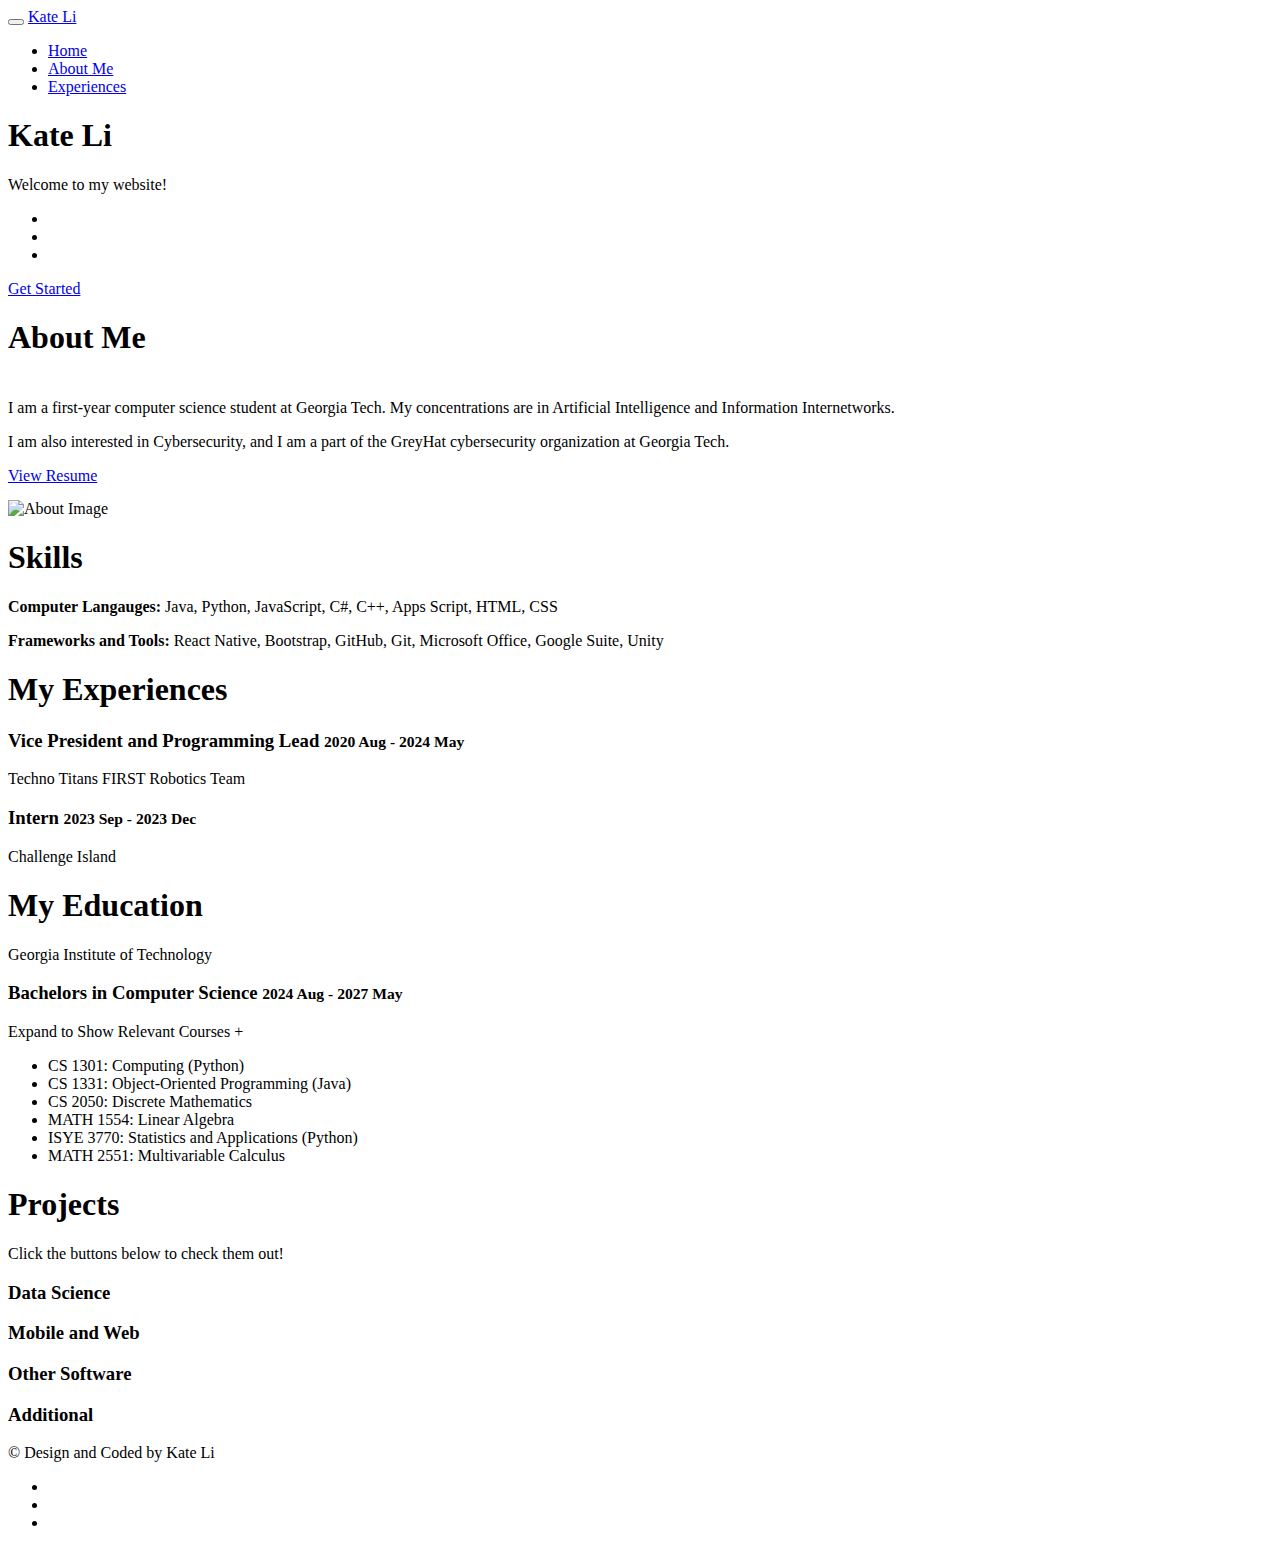
==== index.html @ 6c7d16b3 "Upload Project" ====
<!DOCTYPE html>
<html lang="en">
<head>

<meta charset="UTF-8">
<meta http-equiv="X-UA-Compatible" content="IE=Edge">
<meta name="description" content="">
<meta name="keywords" content="">
<meta name="author" content="">
<meta name="viewport" content="width=device-width, initial-scale=1, maximum-scale=1">

<title>Kate Li</title>

<link rel="stylesheet" href="css/bootstrap.min.css">
<link rel="stylesheet" href="css/animate.css">
<link rel="stylesheet" href="css/font-awesome.min.css">
<link rel="stylesheet" href="css/style.css">

<link href="https://fonts.googleapis.com/css?family=Source+Sans+Pro:300,400,700" rel="stylesheet">

</head>
<body data-spy="scroll" data-target=".navbar-collapse" data-offset="50">


<!-- PRE LOADER -->
<div class="preloader">
     <div class="spinner">
          <span class="spinner-rotate"></span>
     </div>
</div>


<!-- NAVBAR -->
<div class="navbar navbar-fixed-top custom-navbar" role="navigation">
     <div class="container">

          <div class="navbar-header">
               <button class="navbar-toggle" data-toggle="collapse" data-target=".navbar-collapse">
                    <span class="icon icon-bar"></span>
                    <span class="icon icon-bar"></span>
                    <span class="icon icon-bar"></span>
               </button>
               <a href="#" class="navbar-brand">Kate Li</a>
          </div>

          <div class="collapse navbar-collapse">
               <ul class="nav navbar-nav navbar-right">
                    <li><a href="#home" class="smoothScroll">Home</a></li>
                    <li><a href="#about" class="smoothScroll">About Me</a></li>
                    <li><a href="#experience" class="smoothScroll">Experiences</a></li>
               </ul>
          </div>

     </div>
</div>


<!-- Home Section -->
<section id="home" class="parallax-section">
     <div class="container">
          <div class="row">

               <div class="col-md-6 col-sm-6">
                    <div class="home-img"></div>
               </div>

               <div class="col-md-6 col-sm-6">
                    <div class="home-thumb">
                         <div class="section-title">
                              <h1 class="wow fadeInUp" data-wow-delay="0.6s"><strong>Kate Li</strong></h1>
                              <p class="wow fadeInUp" data-wow-delay="0.9s">Welcome to my website!</p>
                              <ul class="wow fadeInUp social-icon" data-wow-delay="1.2s" style="text-align: left;">
                                   <li><a href="https://github.com/li-kate" target="_blank" rel="noopener noreferrer" class="fa fa-github"></a></li>
                                   <li><a href="mailto:kli605@gatech.edu" class="fa fa-envelope"></a></li>
                                   <li><a href="www.linkedin.com/in/li-kate" target="_blank" rel="noopener noreferrer" class="fa fa-linkedin"></a></li>
                              </ul>
                              
                              <a href="#about" class="wow fadeInUp smoothScroll section-btn btn btn-success" data-wow-delay="1.4s">Get Started</a>
                              
                         </div>
                    </div>
               </div>


          </div>
     </div>
</section>


<!-- About Section -->
<section id="about" class="parallax-section">
     <div class="container">
          <div class="row">

               <div class="col-md-6 col-sm-12">
                    <div class="about-thumb">
                         <div class="wow fadeInUp section-title" style = "padding-bottom: 5px;" data-wow-delay="0.4s">
                              <h1>About Me</h1>
                         </div>
                         <div class="wow fadeInUp" data-wow-delay="0.8s">
                              <p>I am a first-year computer science student at Georgia Tech. My concentrations are in Artificial Intelligence and Information Internetworks. </p>
                              <p>I am also interested in Cybersecurity, and I am a part of the GreyHat cybersecurity organization at Georgia Tech.</p>
                              <a href="PortfolioResume.pdf" target="_blank" class="section-btn" style = "margin-bottom: 15px; display: inline-block;">View Resume</a>
                         </div>
                    </div>
               </div>

               <div class="col-md-3 col-sm-6 about-img-container">
                    <img class="about-img" src="images/about-img.jpg" alt="About Image">
               </div>

               <div class="bg-blue col-md-3 col-sm-6">
                    <div class="skill-thumb">
                         <div class="wow fadeInUp section-title color-white" data-wow-delay="1.2s">
                              <h1>Skills</h1>
                              <p class="color-white"> <b>Computer Langauges: </b>Java, Python, JavaScript, C#, C++, Apps Script, HTML, CSS</p>
                              <p class="color-white"> <b>Frameworks and Tools: </b>React Native, Bootstrap, GitHub, Git, Microsoft Office, Google Suite, Unity</p>
                              <!-- <p class="color-white"> <b>Operating Systems: </b>Windows, Linux</p> -->
                         </div>
                    </div>
               </div>

          </div>
     </div>
</section>


<!-- Experience Section -->
<section id="experience" class="parallax-section">
     <div class="container">
          <div class="row">

               <div class="col-md-6 col-sm-6">
                    <div class="background-image experience-img"></div>
               </div>

               <div class="col-md-6 col-sm-6">
                    <div class=" experience-thumb">
                         <div class="wow fadeInUp section-title" data-wow-delay="0.8s">
                              <h1>My Experiences</h1>
                              <p> </p>
                         </div>

                         <div class="wow fadeInUp media" data-wow-delay="1.2s">
                              <div class="media-object media-left">
                                   <i class="fa fa-laptop"></i>
                              </div>
                              <div class="media-body">
                                   <h3 class="media-heading"> Vice President and Programming Lead <small>2020 Aug - 2024 May</small></h3>
                                   <p>Techno Titans FIRST Robotics Team</p>
                              </div>
                         </div>

                         <div class="wow fadeInUp media" data-wow-delay="1.6s">
                              <div class="media-object media-left">
                                   <i class="fa fa-laptop"></i>
                              </div>
                              <div class="media-body">
                                   <h3 class="media-heading">Intern <small>2023 Sep - 2023 Dec</small></h3>
                                   <p>Challenge Island</p>
                              </div>
                         </div>

                    </div>
               </div>

          </div>
     </div>
</section>


<!-- Education Section -->
<section id="education" class="parallax-section">
     <div class="container">
          <div class="row">

               <div class="col-md-6 col-sm-6">
                    <div class="color-white education-thumb">
                         <div class="wow fadeInUp section-title" data-wow-delay="0.8s">
                              <h1>My Education</h1>
                              <p class="color-white">Georgia Institute of Technology</p>
                         </div>

                         <div class="wow fadeInUp color-white media" data-wow-delay="1.2s">
                              <div class="media-object media-left">
                                   <i class="fa fa-laptop"></i>
                              </div>
                              <div class="media-body">
                                   <h3 class="media-heading">Bachelors in Computer Science <small>2024 Aug - 2027 May</small></h3>
                                   <span id="expandButton" onclick="toggleSection()" class="text-button">Expand to Show Relevant Courses +</span>
                                   <div id="bulletedSection" class="hidden">
                                        <ul>
                                             <li>CS 1301: Computing (Python)</li>
                                             <li>CS 1331: Object-Oriented Programming (Java)</li>
                                             <li>CS 2050: Discrete Mathematics</li>
                                             <li>MATH 1554: Linear Algebra</li>
                                             <li>ISYE 3770: Statistics and Applications (Python)</li>
                                             <li>MATH 2551: Multivariable Calculus</li>
                                        </ul>
                                   </div>
                              </div>
                         </div>
                    </div>
               </div>

               <div class="col-md-6 col-sm-6">
                    <div class="background-image education-img"></div>
               </div>

          </div>
     </div>
</section>

<!-- Project (service) Section -->
<section id="service" class="parallax-section">
     <div class="container">
          <div class="row">

               <div class="col-md-6 col-sm-12"></div>
                    <div class="wow fadeInUp color-white section-title" data-wow-delay="0.4s">
                        <h1>Projects</h1>
                        <p class="color-white">Click the buttons below to check them out!</p>
                    </div>
               </div>

               <div class="bg-blue col-md-3 col-sm-6">
                    <div class="wow fadeInUp color-white service-thumb" data-wow-delay="0.8s" onclick="window.location.href='projects.html?category=data-science'">
                         <i class="fa fa-table"></i>
                         <h3>Data Science</h3>
                    </div>
               </div>

               <div class="bg-light-blue col-md-3 col-sm-6">
                    <div class="wow fadeInUp service-thumb" data-wow-delay="1.2s" onclick="window.location.href='projects.html?category=mobile-web-apps'">
                         <i class="fa fa-desktop"></i>
                         <h3>Mobile and Web</h3>
                    </div>
               </div>

               <div class="bg-dark col-md-3 col-sm-6">
                    <div class="wow fadeInUp color-white service-thumb" data-wow-delay="1.6s" onclick="window.location.href='projects.html?category=other-software'">
                         <i class="fa fa-keyboard-o"></i>
                         <h3>Other Software</h3>
                    </div>
               </div>

               <div class="bg-light-gray col-md-3 col-sm-6">
                    <div class="wow fadeInUp service-thumb" data-wow-delay="1.8s" onclick="window.location.href='projects.html?category=additional'">
                         <i class="fa fa-paper-plane"></i>
                         <h3>Additional</h3>
                    </div>
               </div>

          </div>
     </div>
</section>

<!-- Footer Section -->
<footer>
	<div class="container">
		<div class="row">

               <div class="col-md-12 col-sm-12">
                    <div class="wow fadeInUp footer-copyright" data-wow-delay="1.8s">
                         <p> &copy; Design and Coded by Kate Li</p>
                    </div>
				<ul class="wow fadeInUp social-icon" data-wow-delay="2s" style="text-align: center;">
                         <li><a href="https://github.com/li-kate" target="_blank" rel="noopener noreferrer" class="fa fa-github"></a></li>
                         <li><a href="mailto:kli605@gatech.edu" class="fa fa-envelope"></a></li>
                         <li><a href="www.linkedin.com/in/li-kate" target="_blank" rel="noopener noreferrer" class="fa fa-linkedin"></a></li>
                    </ul>
               </div>
			
		</div>
	</div>
</footer>

<!-- SCRIPTS -->
<script src="js/jquery.js"></script>
<script src="js/bootstrap.min.js"></script>
<script src="js/jquery.parallax.js"></script>
<script src="js/smoothscroll.js"></script>
<script src="js/wow.min.js"></script>
<script src="js/custom.js"></script>

</body>
</html>
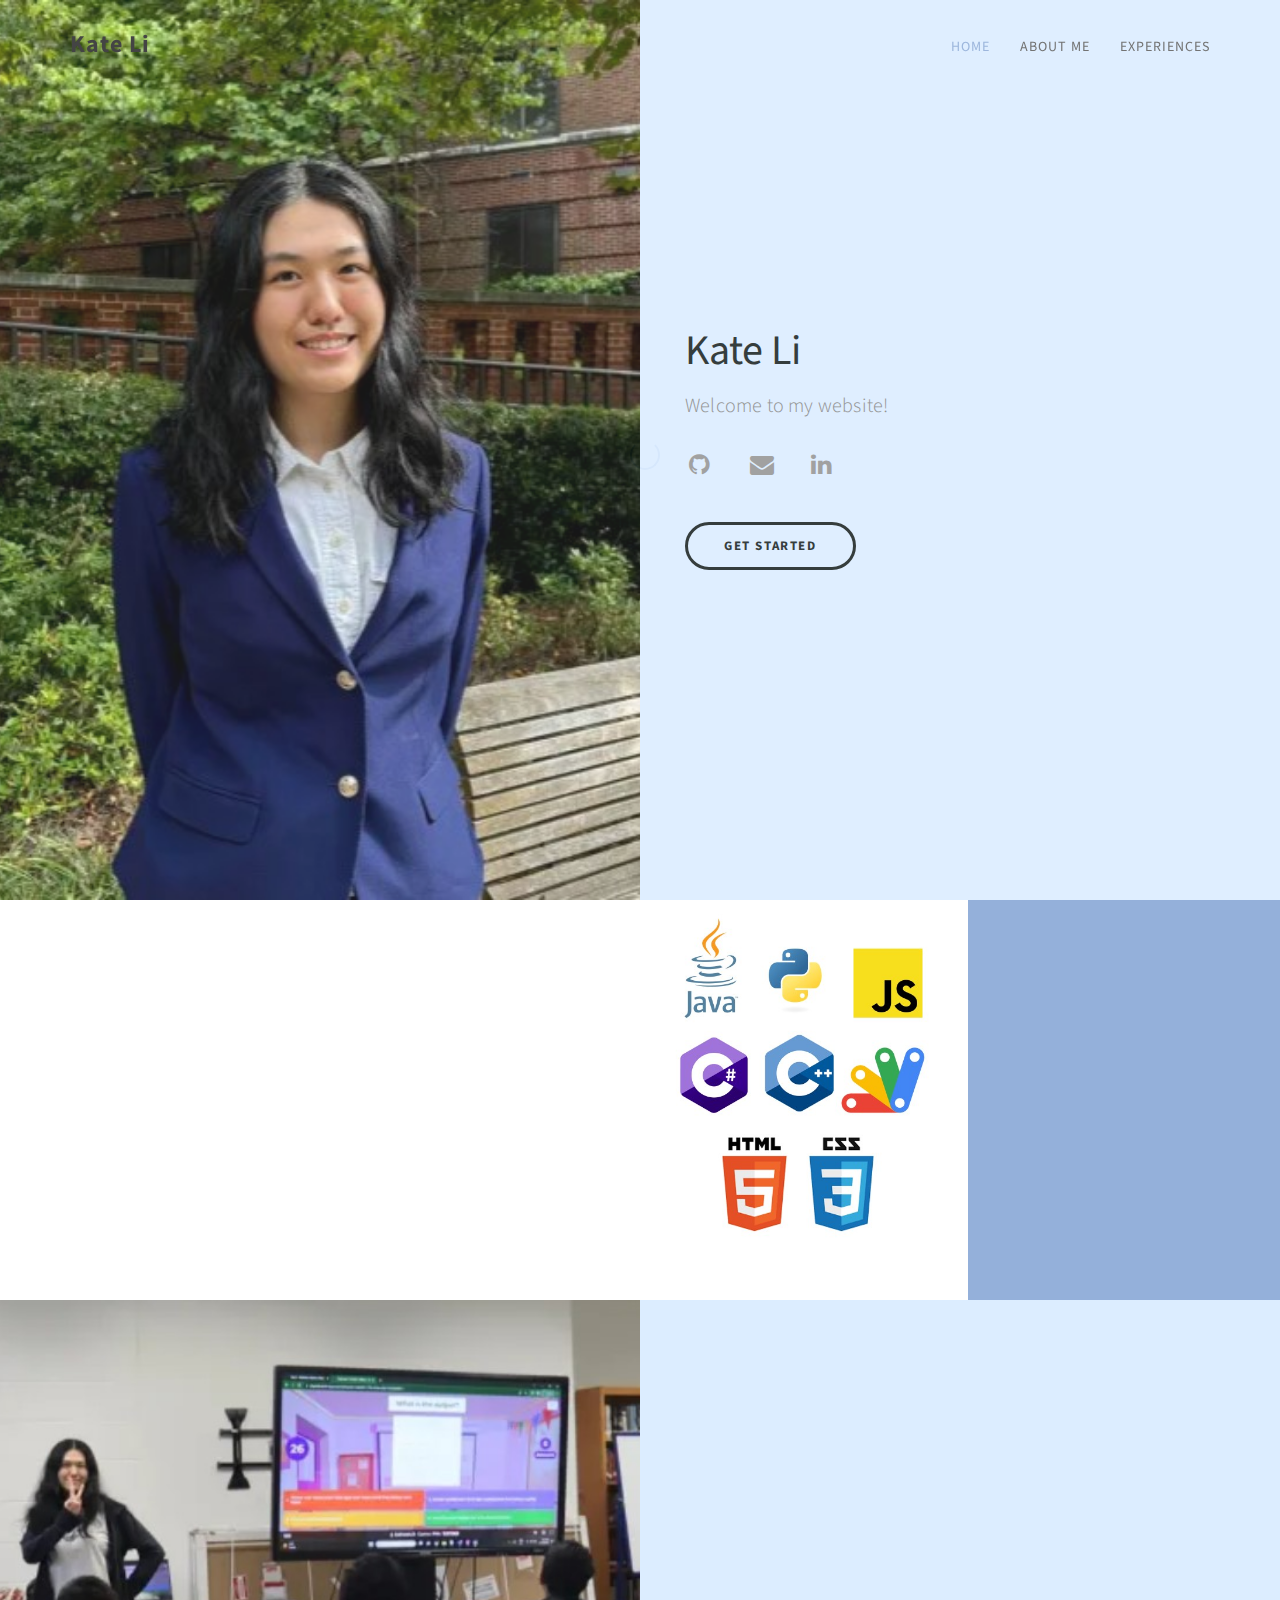
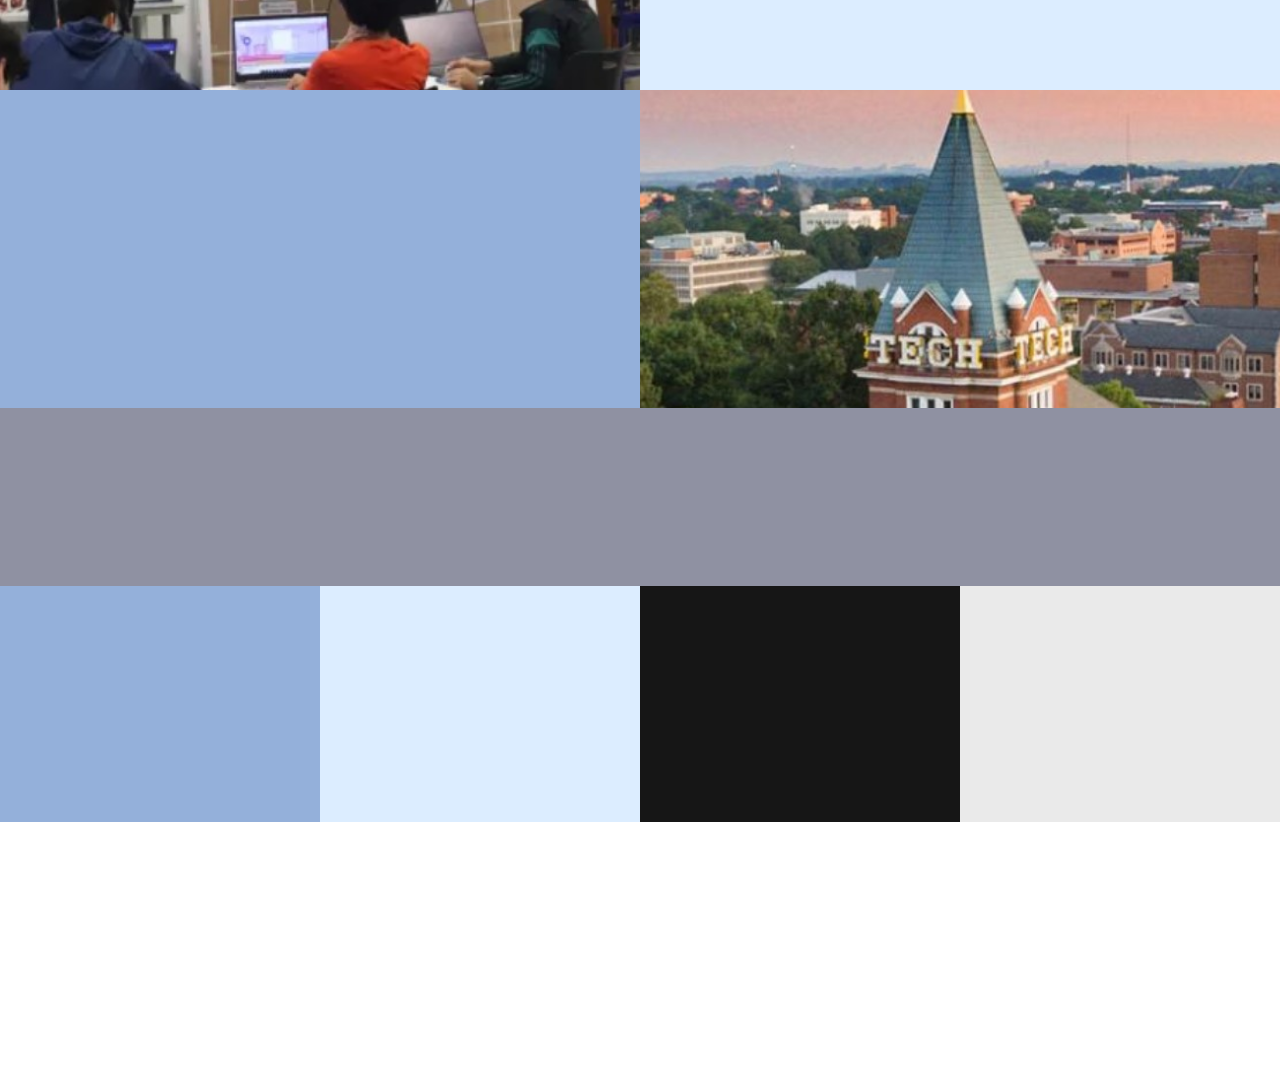
==== commit dd144496: "change links in index.html" ====
--- a/index.html
+++ b/index.html
@@ -72,7 +72,7 @@
                               <ul class="wow fadeInUp social-icon" data-wow-delay="1.2s" style="text-align: left;">
                                    <li><a href="https://github.com/li-kate" target="_blank" rel="noopener noreferrer" class="fa fa-github"></a></li>
                                    <li><a href="mailto:kli605@gatech.edu" class="fa fa-envelope"></a></li>
-                                   <li><a href="www.linkedin.com/in/li-kate" target="_blank" rel="noopener noreferrer" class="fa fa-linkedin"></a></li>
+                                   <li><a href="https://linkedin.com/in/li-kate" target="_blank" rel="noopener noreferrer" class="fa fa-linkedin"></a></li>
                               </ul>
                               
                               <a href="#about" class="wow fadeInUp smoothScroll section-btn btn btn-success" data-wow-delay="1.4s">Get Started</a>
@@ -267,7 +267,7 @@
 				<ul class="wow fadeInUp social-icon" data-wow-delay="2s" style="text-align: center;">
                          <li><a href="https://github.com/li-kate" target="_blank" rel="noopener noreferrer" class="fa fa-github"></a></li>
                          <li><a href="mailto:kli605@gatech.edu" class="fa fa-envelope"></a></li>
-                         <li><a href="www.linkedin.com/in/li-kate" target="_blank" rel="noopener noreferrer" class="fa fa-linkedin"></a></li>
+                         <li><a href="https://linkedin.com/in/li-katelinkedin.com/in/li-kate" target="_blank" rel="noopener noreferrer" class="fa fa-linkedin"></a></li>
                     </ul>
                </div>
 			
@@ -284,4 +284,4 @@
 <script src="js/custom.js"></script>
 
 </body>
-</html>+</html>
--- a/css/style.css
+++ b/css/style.css
@@ -0,0 +1,647 @@
+body {
+	background: #ffffff;
+  font-family: 'Source Sans Pro', sans-serif;
+  font-style: normal;
+	font-weight: 300;
+  overflow-x: hidden;
+}
+
+html,body {
+  width: 100%;
+  height: 100%;
+}
+
+
+/*---------------------------------------
+    Typography              
+-----------------------------------------*/
+
+h1,h2,h3,h4,h5,h6 {
+  font-style: normal;
+  font-weight: 300;
+}
+
+h1,h2,h3 {
+  font-weight: 300;
+}
+
+h1 {
+  font-size: 42px;
+  padding-bottom: 14px;
+  margin-bottom: 0px;
+}
+
+h2 {
+  font-size: 42px;
+  line-height: 52px;
+  margin-top: 0px;
+}
+
+h3 {
+  font-size: 26px;
+  line-height: 32px;
+  padding-bottom: 6px;
+}
+
+h4 {
+  color: #999;
+  font-size: 12px;
+  font-weight: normal;
+  letter-spacing: 2px;
+  text-transform: uppercase;
+  padding-top: 6px;
+}
+
+h5 {
+  color: #666666;
+}
+
+strong {
+  color: #232B2B;
+  font-weight: normal;
+}
+
+p {
+    color: #888;
+    font-size: 20px;
+    font-weight: 300;
+    line-height: 28px;
+    letter-spacing: 0.2px;
+}
+
+.section-btn {
+  background-color: transparent;
+  border: 3px solid #232B2B;
+  border-radius: 100px;
+  color: #232B2B;
+  font-size: 13px;
+  font-weight: bold;
+  letter-spacing: 1.6px;
+  padding: 12px 36px;
+  margin-top: 22px;
+  transition: all 0.4s ease-in-out;
+  text-transform: uppercase;
+}
+
+.section-btn:hover {
+  background: #94B0DA;
+  border-color: transparent;
+  color: #ffffff;
+}
+
+.btn-success:focus {
+  background-color: #000;
+  border-color: transparent;
+}
+
+.parallax-section {
+  background-attachment: fixed !important;
+  background-size: cover !important;
+}
+
+.section-title {
+  position: relative;
+  padding-bottom: 22px;
+}
+
+#about,
+#service,
+#experience,
+#education,
+#contact {
+  position: relative;
+}
+
+#home .container,
+#about .container, 
+#experience .container,
+#service .container,
+#education .container,
+#contact .container {
+  width: 100%;
+  padding: 0;
+  margin: 0;
+}
+
+#experience .experience-thumb,
+#education .education-thumb  {
+  padding: 22px 42px 42px 42px;
+}
+
+#service,
+#quotes,
+footer {
+  text-align: center;
+}
+
+#experience,
+#education {
+  background: #DCEDFF;
+}
+
+.background-image {
+    background-position: 50% 50% !important;
+    background-size: cover !important;
+    width: 100%;
+    height: 100%;
+    min-height: 75vh;
+    position: absolute;
+    top: 0;
+    right: 0;
+    bottom: 0;
+    left: 0;
+}
+
+.color-white {
+  color: #ffffff;
+}
+
+.color-blue {
+  color: #94B0DA;
+}
+
+.bg-blue {
+  background: #94B0DA;
+}
+
+.bg-light-blue {
+  background: #DCEDFF;
+}
+
+.bg-white {
+  background: #ffffff;
+}
+
+.bg-dark {
+  background: #161616;
+}
+
+.bg-light-gray {
+  background: #eaeaea;
+}
+
+
+
+/*---------------------------------------
+    General               
+-----------------------------------------*/
+
+html{
+  -webkit-font-smoothing: antialiased;
+}
+
+a {
+  color: #94B0DA;
+  -webkit-transition: 0.5s;
+  -o-transition: 0.5s;
+  transition: 0.5s;
+  text-decoration: none !important;
+}
+a:hover, a:active, a:focus {
+  color: #94B0DA;
+  outline: none;
+}
+
+* {
+  -webkit-box-sizing: border-box;
+  -moz-box-sizing: border-box;
+  box-sizing: border-box;
+}
+
+*:before,
+*:after {
+  -webkit-box-sizing: border-box;
+  -moz-box-sizing: border-box;
+  box-sizing: border-box;
+}
+
+
+
+/*---------------------------------------
+    Preloader section              
+-----------------------------------------*/
+
+.preloader {
+  position: fixed;
+  top: 0;
+  left: 0;
+  width: 100%;
+  height: 100%;
+  z-index: 99999;
+  display: flex;
+  flex-flow: row nowrap;
+  justify-content: center;
+  align-items: center;
+  background: none repeat scroll 0 0 #ffffff;
+}
+
+.spinner {
+  border: 1px solid transparent;
+  border-radius: 5px;
+  position: relative;
+}
+
+.spinner:before {
+  content: '';
+  box-sizing: border-box;
+  position: absolute;
+  top: 50%;
+  left: 50%;
+  width: 30px;
+  height: 30px;
+  margin-top: -10px;
+  margin-left: -10px;
+  border-radius: 50%;
+  border: 2px solid #94B0DA;
+  border-top-color: #f9f9f9;
+  animation: spinner .6s linear infinite;
+}
+
+@keyframes spinner {
+  to {transform: rotate(360deg);}
+}
+
+@keyframes spinner {
+  to {transform: rotate(360deg);}
+}
+
+
+
+/*---------------------------------------
+    Navigation section              
+-----------------------------------------*/
+
+.custom-navbar {
+    margin-bottom: 0;
+    background-color: #ffffff;
+}
+
+.custom-navbar .navbar-brand {
+    color: #333;
+	  /* text-shadow: 1px 1px #fff; */
+    font-weight: bold;
+    font-size: 24px;
+    line-height: 35px;
+    letter-spacing: 1px;
+}
+
+.custom-navbar .nav li a {
+    color: #666;
+    font-size: 14px;
+    font-weight: 400;
+    letter-spacing: 1px;
+    text-transform: uppercase;
+    line-height: 40px;
+    transition: all 0.4s ease-in-out;
+}
+
+.custom-navbar .nav li a:hover {
+    background: transparent;
+    color: #94B0DA;
+}
+
+.custom-navbar .navbar-nav > li > a:hover,
+.custom-navbar .navbar-nav > li > a:focus {
+  background-color: transparent;
+}
+
+.custom-navbar .nav li.active > a {
+  background-color: transparent; 
+  color: #94B0DA; 
+}
+
+.custom-navbar .navbar-toggle {
+    border: none;
+    padding-top: 10px;
+}
+
+.custom-navbar .navbar-toggle {
+    background-color: transparent;
+}
+
+.custom-navbar .navbar-toggle .icon-bar {
+    background: #94B0DA;
+    border-color: transparent;
+}
+
+@media(min-width:768px) {
+    .custom-navbar {
+        padding: 12px 0;
+        border-bottom: 0;
+        background: 0 0; 
+    }
+    .custom-navbar.top-nav-collapse {
+        background: #ffffff;
+        box-shadow: 0px 2px 8px 0px rgba(50, 50, 50, 0.08);
+        padding: 0;
+    }
+
+}
+
+
+
+/*---------------------------------------
+    Home section              
+-----------------------------------------*/
+
+#home h1 {
+  padding-bottom: 18px;
+}
+
+#home .col-md-6 {
+  background: #dcedff;
+/* light blue color: #c3eafd; */
+  padding-right: 0;
+  padding-left: 0;
+}
+
+#home .home-img {
+  background: url('../images/home-img.jpg') no-repeat;
+  background-size: cover;
+  background-position: 50% 50%;
+  width: 100%;
+  height: 100vh;
+}
+
+#home .home-thumb {
+  display: -webkit-box;
+  display: -webkit-flex;
+  display: -ms-flexbox;
+  display: flex;
+  -webkit-box-align: center;
+  -webkit-align-items: center;
+  -ms-flex-align: center;
+  align-items: center;
+  height: 100vh;
+  padding: 0 45px 0 45px;
+}
+
+
+
+/*---------------------------------------
+   About section              
+-----------------------------------------*/
+
+/* #about .background-image.about-img {
+  background: url('../images/about-img.jpg') no-repeat center center !important;
+} */
+
+.about-img-container {
+  display: flex;
+  justify-content: center; 
+  align-items: center; 
+  height: 350px; 
+  overflow: hidden; 
+  position: relative;
+}
+
+.about-img {
+  width: auto; 
+  height: 100%; 
+  object-fit: contain; 
+}
+
+#about .about-thumb,
+#about .skill-thumb {
+  padding: 22px 32px 32px 32px;
+}
+
+#about strong,
+#about span {
+  font-weight: bold;
+  display: inline-block;
+  padding-bottom: 8px;
+}
+
+
+/*---------------------------------------
+    Service section              
+-----------------------------------------*/
+
+#service {
+  background: #8F91A2;
+}
+
+#service p {
+  font-size: 20px;
+  line-height: 30px;
+  padding: 0px 22px 20px 22px;
+}
+
+#service h1 {
+  padding: 20px 22px 10px 22px;
+}
+
+#service .service-thumb {
+  padding: 52px 22px 52px 22px;
+  cursor: pointer; 
+  transition: transform 0.3s ease;
+}
+
+#service .service-thumb .fa {
+  font-size: 42px;
+  padding-bottom: 22px;
+}
+
+.service-thumb:hover h3 {
+  transform: scale(1.1); 
+}
+
+
+
+/*---------------------------------------
+    Experience section              
+-----------------------------------------*/
+
+#experience .experience-img {
+  background: url('../images/experience-img.jpg') no-repeat;
+}
+
+#experience .media-heading {
+  margin-bottom: 0px;
+}
+
+#experience .media .fa {
+  font-size: 42px;
+  margin-right: 14px;
+}
+
+#experience small {
+  color: #666;
+  font-weight: bold;
+}
+
+/*---------------------------------------
+    Education section              
+-----------------------------------------*/
+
+#education {
+  background: #94B0DA;
+}
+
+#education .education-img {
+  background: url('../images/education-img.jpg') no-repeat;
+}
+
+#education .media-heading {
+  margin-bottom: 0px;
+}
+
+#education .media .fa {
+  font-size: 42px;
+  margin-right: 14px;
+}
+
+#education small {
+  color: #666;
+  font-weight: bold;
+}
+
+#education .hidden {
+  display: none;
+}
+
+#education ul {
+  color: white;
+  font-size: 20px;
+  font-weight: 300;
+  line-height: 28px;
+  letter-spacing: 0.2px;
+}
+
+#education p {
+  font-size: 20px;
+}
+
+#education .text-button {
+  cursor: pointer;
+  color: white;
+  font-size: 20px;
+  font-weight: 300;
+  line-height: 28px;
+  letter-spacing: 0.2px;
+}
+
+#education .text-button:hover {
+  color: #888;
+}
+
+#bulletedSection {
+  max-height: 0; /* Start with max-height 0 for animation */
+  overflow: hidden;
+  transition: max-height 0.5s ease-out; /* Slide down animation */
+}
+
+#bulletedSection.visible {
+  display: block;
+  max-height: 200px;
+}
+
+/*---------------------------------------
+   Footer section              
+-----------------------------------------*/
+
+footer {
+    padding: 70px 0px;
+}
+
+
+
+/*---------------------------------------
+   Social icon             
+-----------------------------------------*/
+
+.social-icon {
+  position: relative;
+  padding: 0;
+  margin: 0;
+}
+
+.social-icon li {
+  display: inline-block;
+  list-style: none;
+}
+
+.social-icon li a {
+  border: none;            
+  color: #999;             
+  border-radius: 100px;     
+  cursor: pointer;
+  font-size: 24px;       
+  text-decoration: none;     
+  transition: color 0.4s ease-in-out; 
+  width: 50px;            
+  height: 50px;             
+  line-height: 50px;         
+  vertical-align: middle;    
+  position: relative;
+  margin: 10px 4px;          
+}
+
+.social-icon li a:hover {
+  color: #94B0DA; 
+}
+/*---------------------------------------
+   Mobile Responsive         
+-----------------------------------------*/
+
+@media only screen and (max-width: 580px) {
+  h1 {
+    font-size: 32px;
+  }
+
+  h2 {
+    font-size: 28px;
+    line-height: inherit;
+  }
+
+  h3 {
+    font-size: 22px;
+    line-height: inherit;
+  }
+}
+
+@media only screen and (max-width: 767px) {
+  .custom-navbar .navbar-brand {
+    line-height: 18px;
+  }
+
+  #home .home-thumb {
+    height: auto;
+    padding-top: 32px;
+    padding-bottom: 12px;
+  }
+
+  #home .container,
+  #about .container, 
+  #experience .container,
+  #service .container,
+  #education .container,
+  #contact .container {
+    padding-right: 15px;
+    padding-left: 15px;
+  }
+
+  #about .col-md-3,
+  #experience .col-md-6,
+  #education .col-md-6,
+  #contact .col-md-3 {
+    padding: 0;
+    margin: 0;
+  }
+
+  .background-image {
+    position: relative;
+    min-height: 65vh;
+  }
+}
+
+@media only screen and (max-width: 1024px) {
+  .section-title {
+    padding-bottom: 12px;
+  }
+
+  footer {
+    padding: 40px 0;
+  }
+}
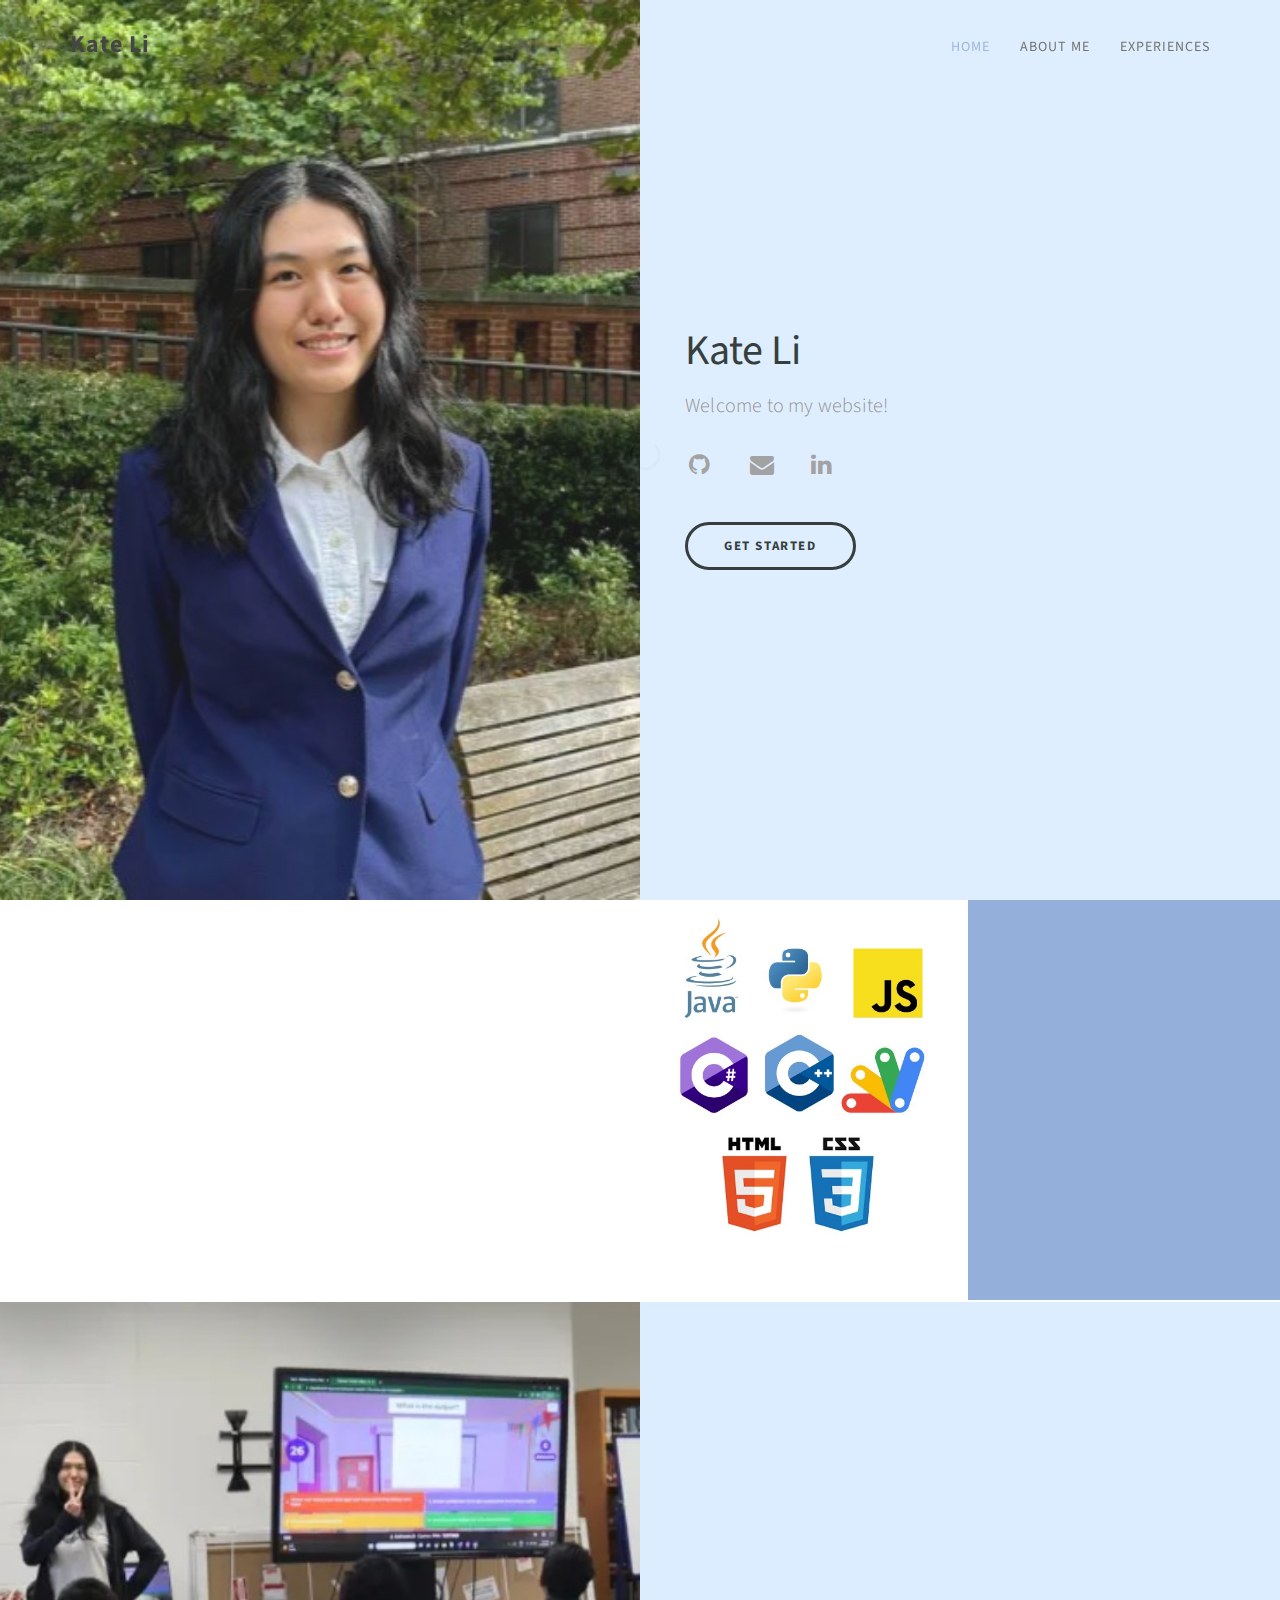
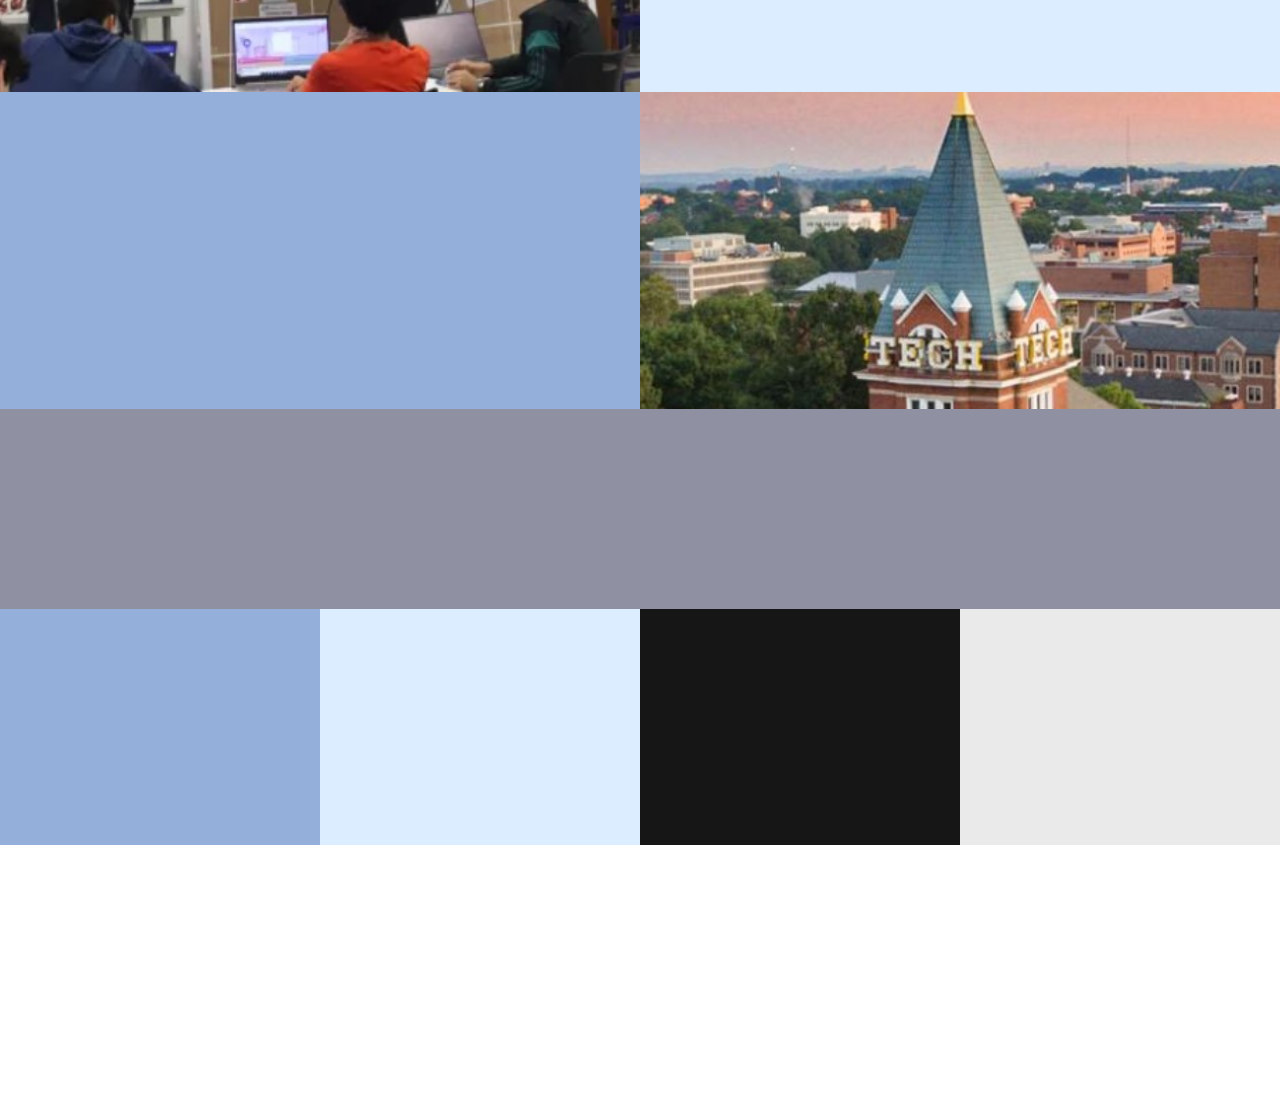
==== commit fe29f4d3: "modified project button" ====
--- a/index.html
+++ b/index.html
@@ -72,7 +72,7 @@
                               <ul class="wow fadeInUp social-icon" data-wow-delay="1.2s" style="text-align: left;">
                                    <li><a href="https://github.com/li-kate" target="_blank" rel="noopener noreferrer" class="fa fa-github"></a></li>
                                    <li><a href="mailto:kli605@gatech.edu" class="fa fa-envelope"></a></li>
-                                   <li><a href="https://linkedin.com/in/li-kate" target="_blank" rel="noopener noreferrer" class="fa fa-linkedin"></a></li>
+                                   <li><a href="www.linkedin.com/in/li-kate" target="_blank" rel="noopener noreferrer" class="fa fa-linkedin"></a></li>
                               </ul>
                               
                               <a href="#about" class="wow fadeInUp smoothScroll section-btn btn btn-success" data-wow-delay="1.4s">Get Started</a>
@@ -217,7 +217,7 @@
           <div class="row">
 
                <div class="col-md-6 col-sm-12"></div>
-                    <div class="wow fadeInUp color-white section-title" data-wow-delay="0.4s">
+                    <div class="wow fadeInUp color-white section-title service-thumb" data-wow-delay="0.4s" onclick="window.location.href='projects.html'" style = "padding-top: 22px;">
                         <h1>Projects</h1>
                         <p class="color-white">Click the buttons below to check them out!</p>
                     </div>
@@ -267,7 +267,7 @@
 				<ul class="wow fadeInUp social-icon" data-wow-delay="2s" style="text-align: center;">
                          <li><a href="https://github.com/li-kate" target="_blank" rel="noopener noreferrer" class="fa fa-github"></a></li>
                          <li><a href="mailto:kli605@gatech.edu" class="fa fa-envelope"></a></li>
-                         <li><a href="https://linkedin.com/in/li-katelinkedin.com/in/li-kate" target="_blank" rel="noopener noreferrer" class="fa fa-linkedin"></a></li>
+                         <li><a href="www.linkedin.com/in/li-kate" target="_blank" rel="noopener noreferrer" class="fa fa-linkedin"></a></li>
                     </ul>
                </div>
 			
@@ -284,4 +284,4 @@
 <script src="js/custom.js"></script>
 
 </body>
-</html>
+</html>--- a/css/style.css
+++ b/css/style.css
@@ -100,8 +100,8 @@
 }
 
 .section-title {
-  position: relative;
-  padding-bottom: 22px;
+  position: relative !important; 
+  padding-bottom: 22px !important;
 }
 
 #about,
@@ -443,6 +443,7 @@
   padding-bottom: 22px;
 }
 
+.service-thumb:hover h1, 
 .service-thumb:hover h3 {
   transform: scale(1.1); 
 }
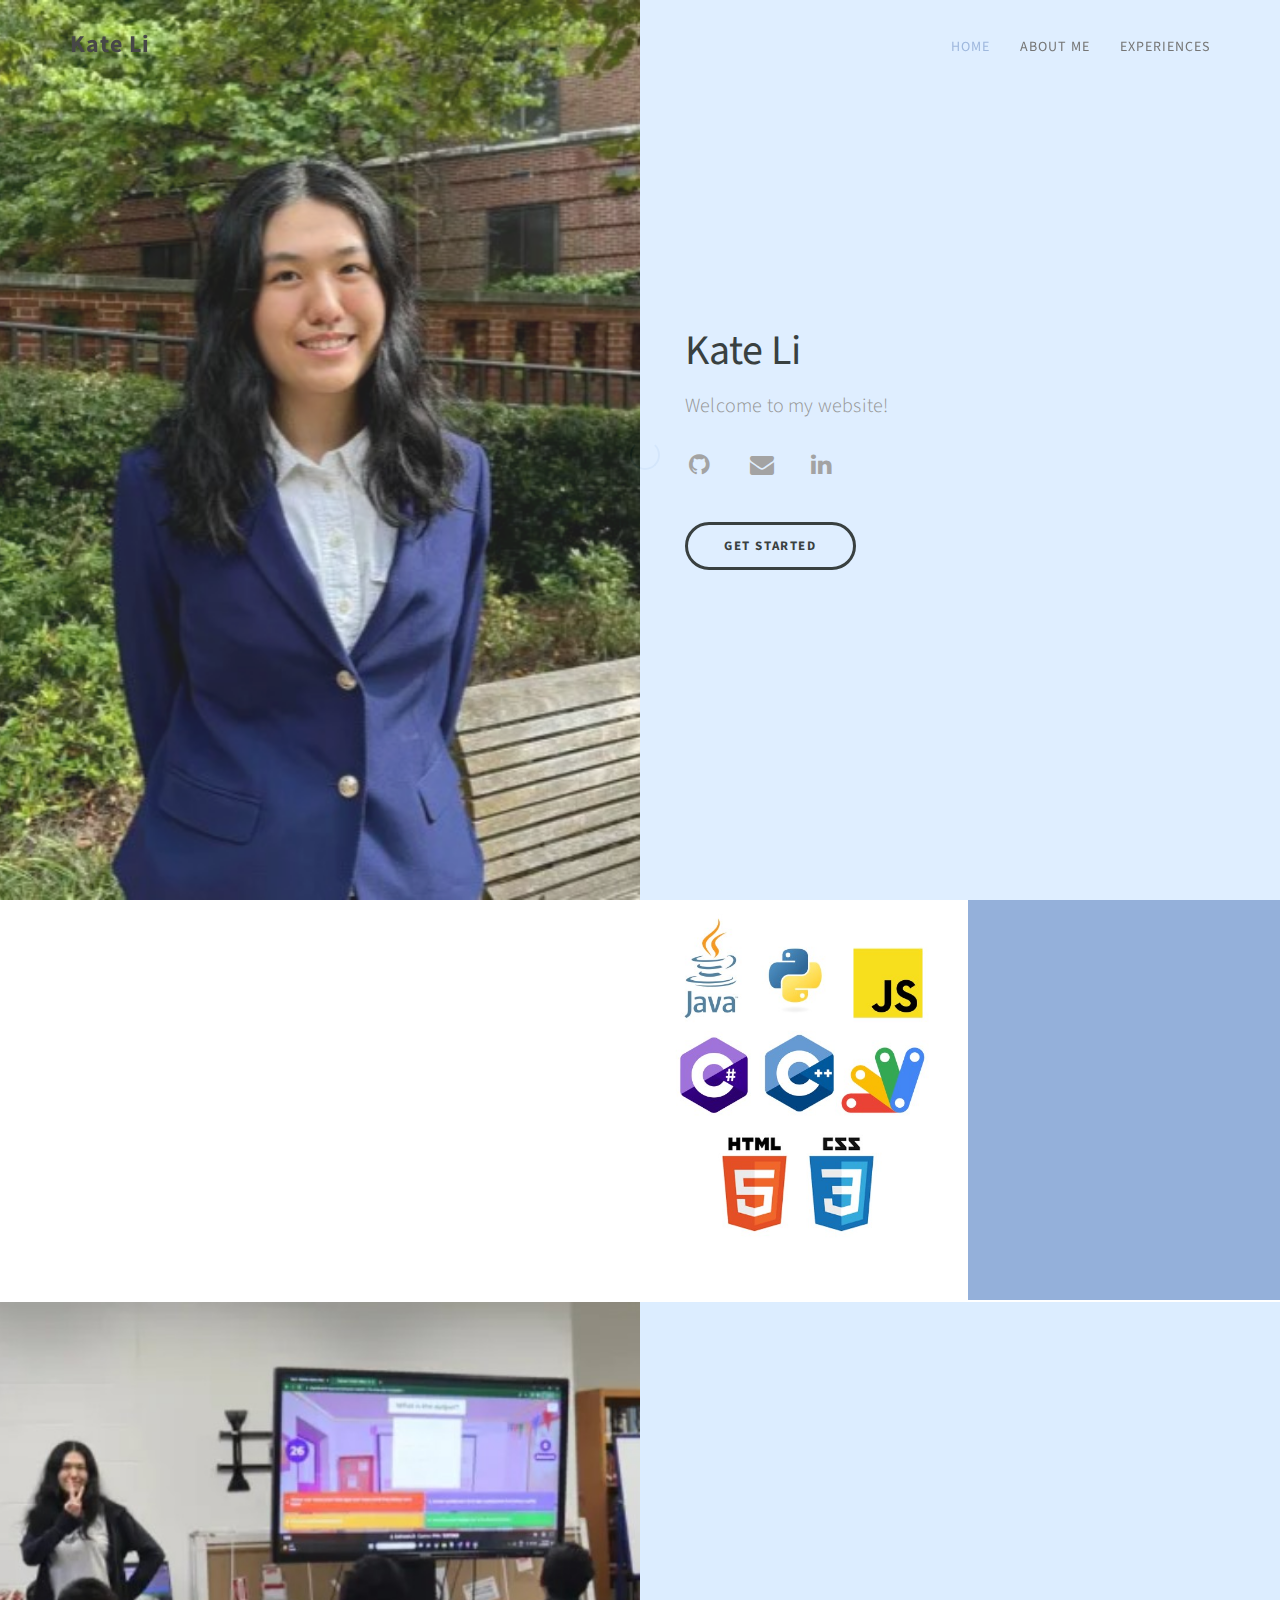
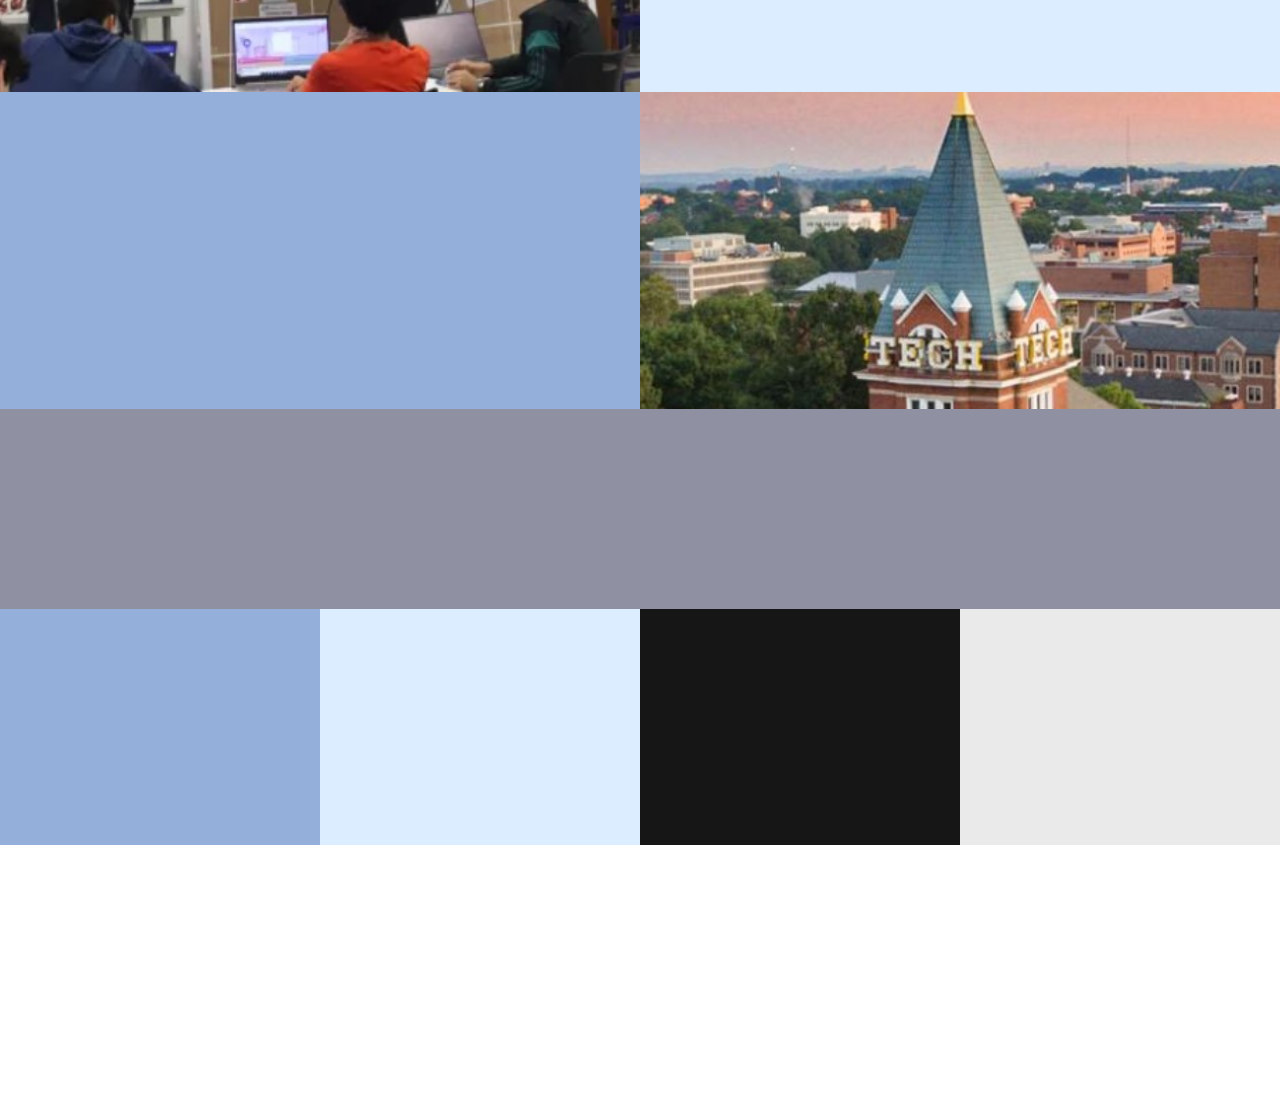
==== commit d1e6a419: "fixed linkedin link" ====
--- a/index.html
+++ b/index.html
@@ -72,7 +72,7 @@
                               <ul class="wow fadeInUp social-icon" data-wow-delay="1.2s" style="text-align: left;">
                                    <li><a href="https://github.com/li-kate" target="_blank" rel="noopener noreferrer" class="fa fa-github"></a></li>
                                    <li><a href="mailto:kli605@gatech.edu" class="fa fa-envelope"></a></li>
-                                   <li><a href="www.linkedin.com/in/li-kate" target="_blank" rel="noopener noreferrer" class="fa fa-linkedin"></a></li>
+                                   <li><a href="https://linkedin.com/in/li-kate" target="_blank" rel="noopener noreferrer" class="fa fa-linkedin"></a></li>
                               </ul>
                               
                               <a href="#about" class="wow fadeInUp smoothScroll section-btn btn btn-success" data-wow-delay="1.4s">Get Started</a>
@@ -267,7 +267,7 @@
 				<ul class="wow fadeInUp social-icon" data-wow-delay="2s" style="text-align: center;">
                          <li><a href="https://github.com/li-kate" target="_blank" rel="noopener noreferrer" class="fa fa-github"></a></li>
                          <li><a href="mailto:kli605@gatech.edu" class="fa fa-envelope"></a></li>
-                         <li><a href="www.linkedin.com/in/li-kate" target="_blank" rel="noopener noreferrer" class="fa fa-linkedin"></a></li>
+                         <li><a href="https://linkedin.com/in/li-kate" target="_blank" rel="noopener noreferrer" class="fa fa-linkedin"></a></li>
                     </ul>
                </div>
 			
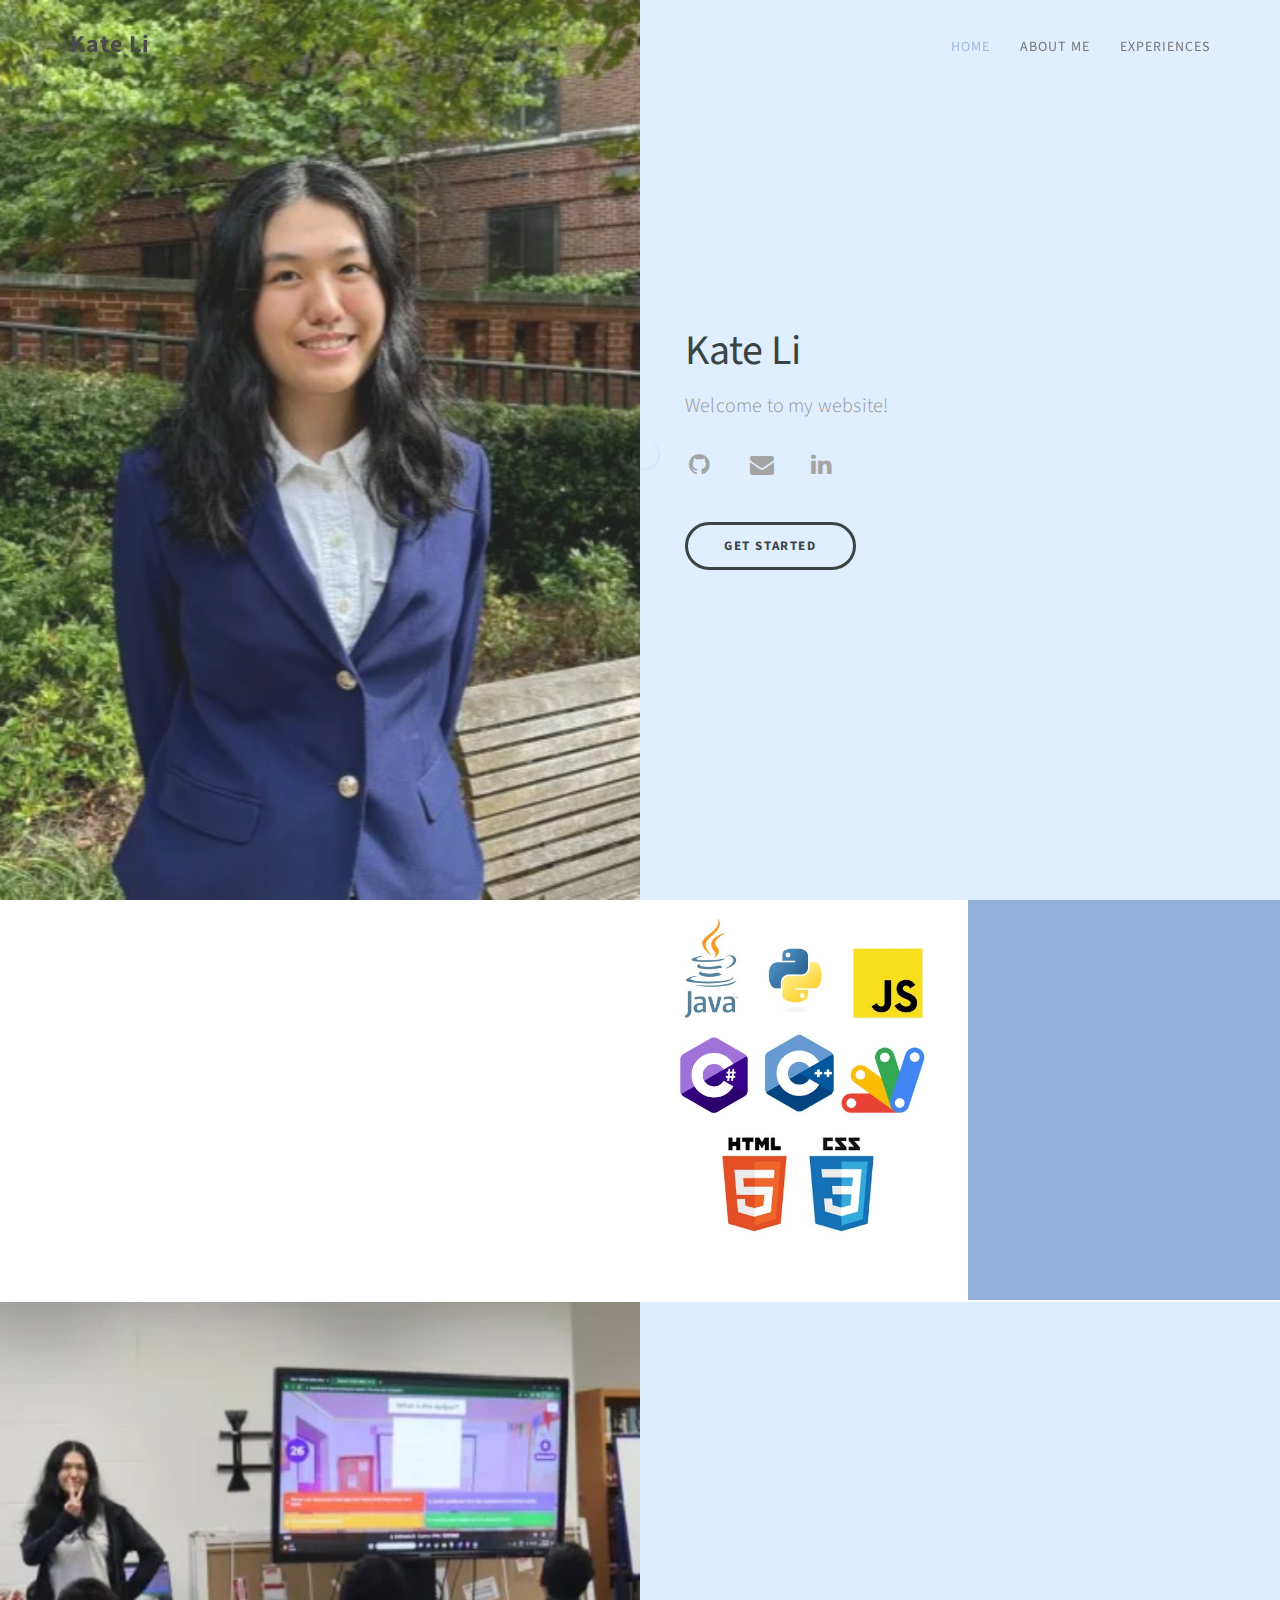
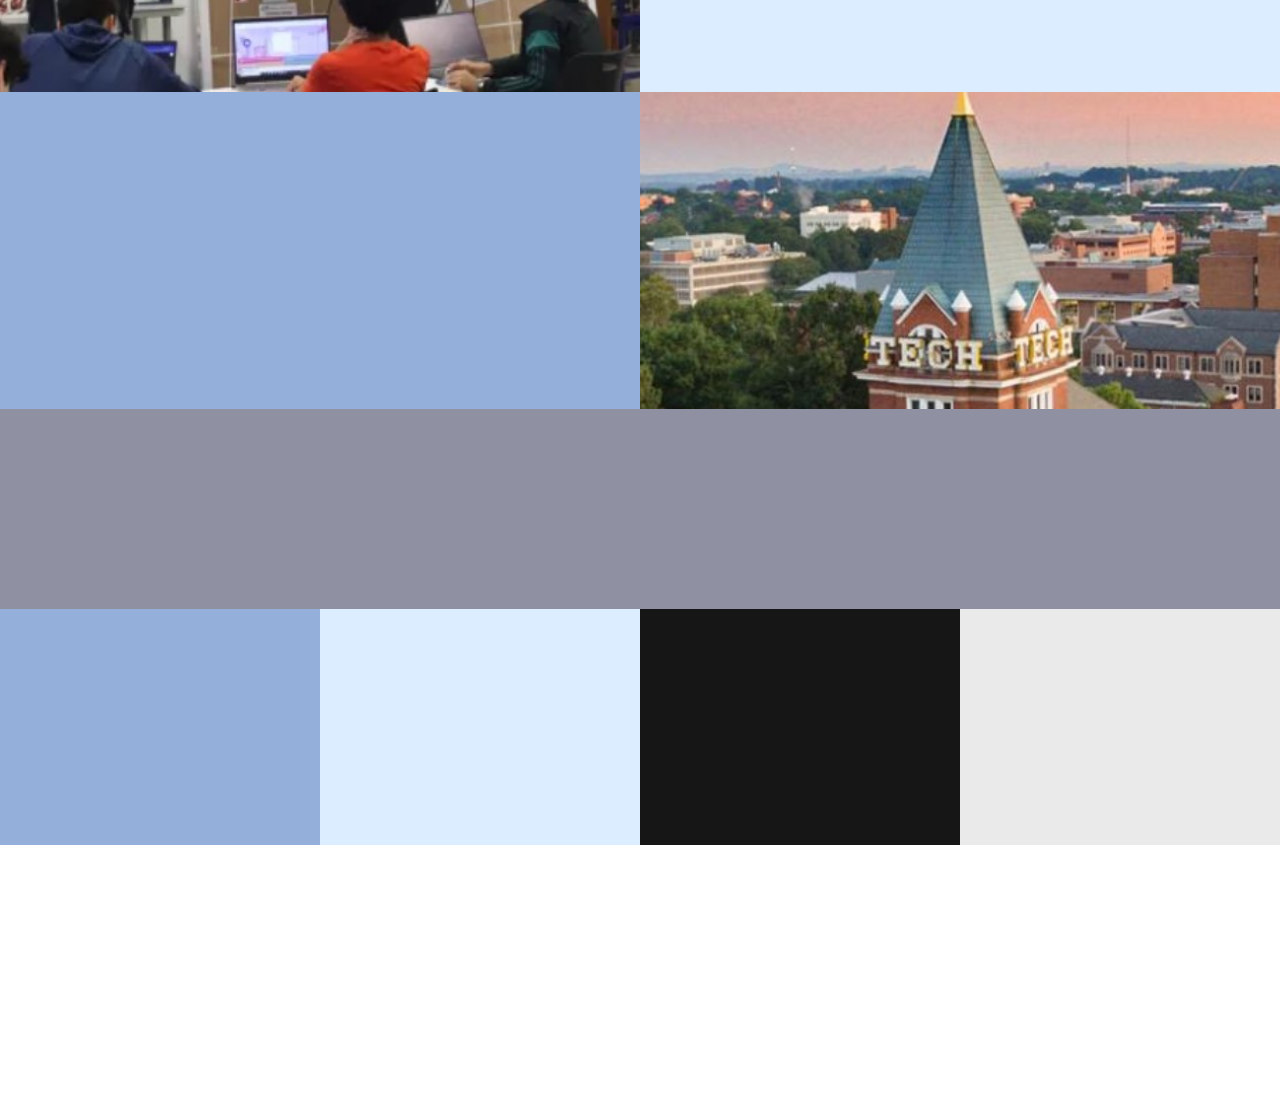
==== commit deeb5cb2: "added statistics project" ====
--- a/index.html
+++ b/index.html
@@ -192,7 +192,7 @@
                                         <ul>
                                              <li>CS 1301: Computing (Python)</li>
                                              <li>CS 1331: Object-Oriented Programming (Java)</li>
-                                             <li>CS 2050: Discrete Mathematics</li>
+                                             <li>CS 2050: Discrete Mathematics (Python)</li>
                                              <li>MATH 1554: Linear Algebra</li>
                                              <li>ISYE 3770: Statistics and Applications (Python)</li>
                                              <li>MATH 2551: Multivariable Calculus</li>
